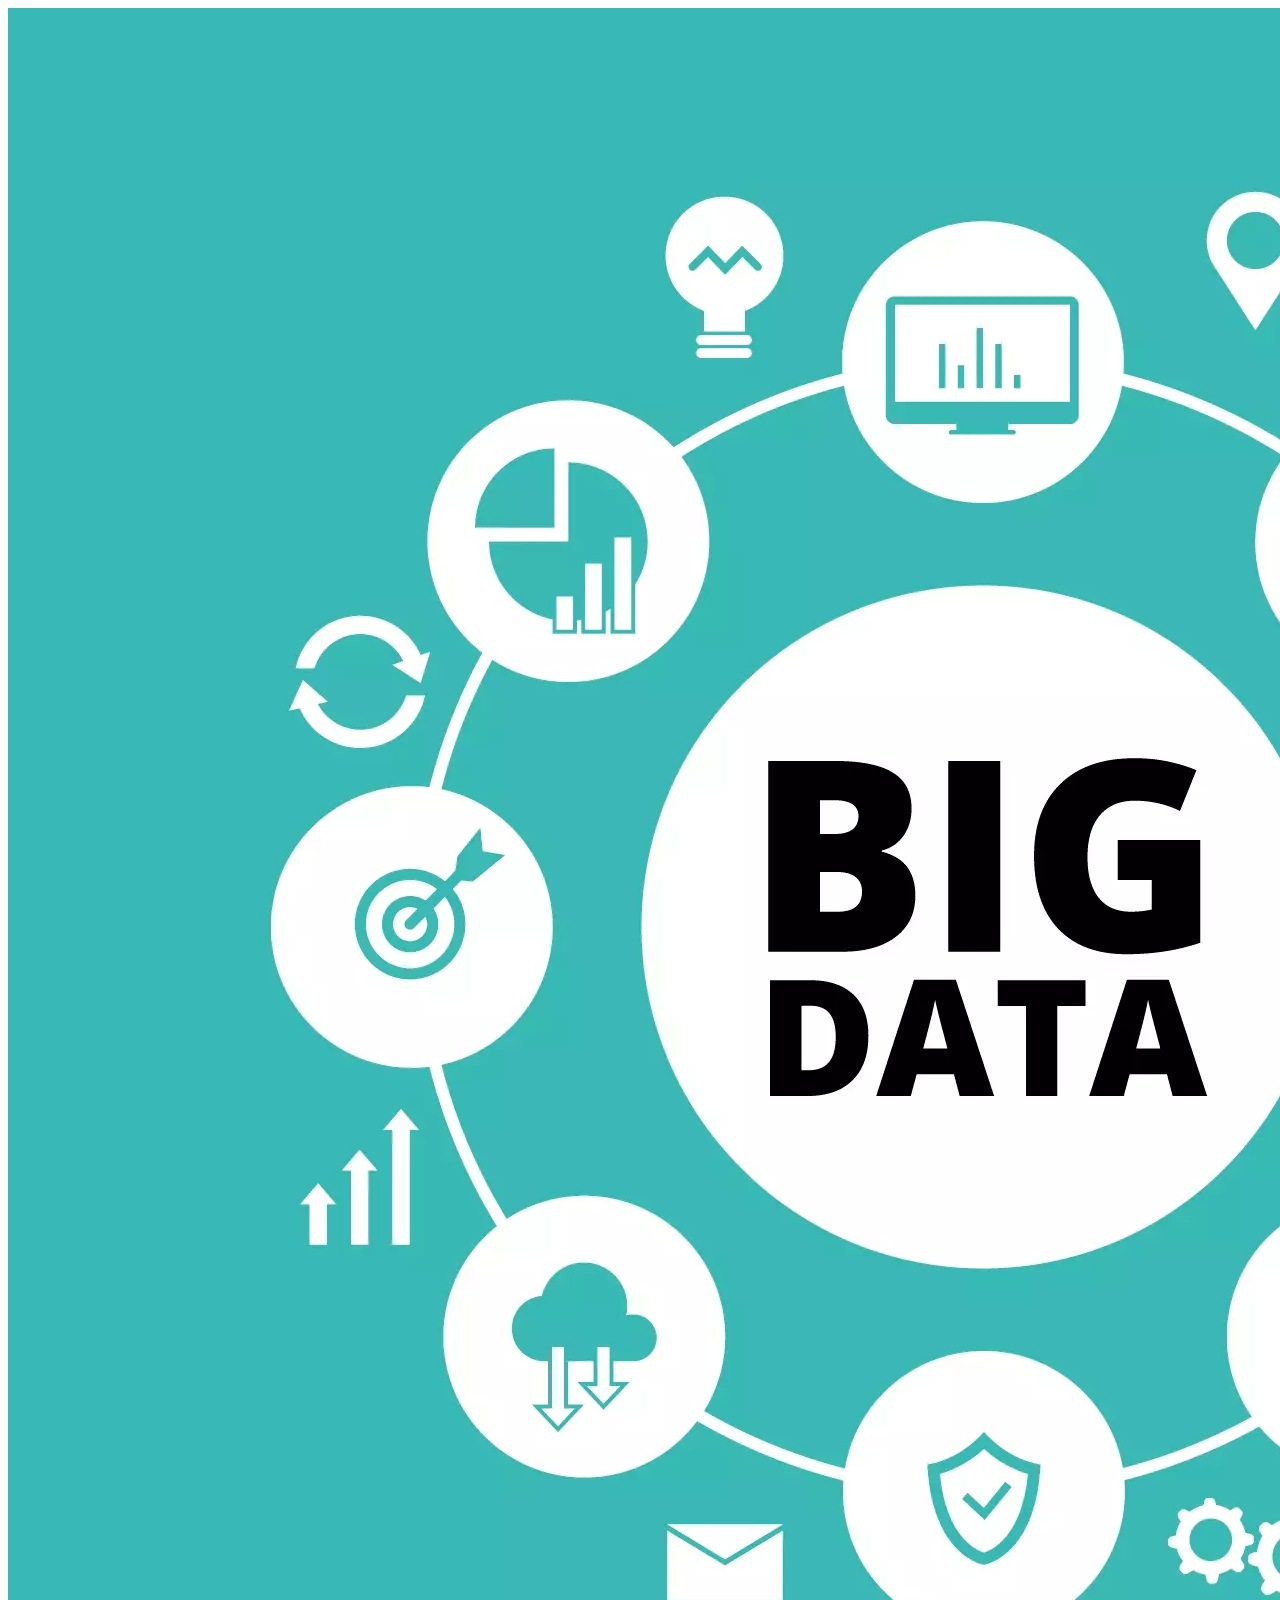
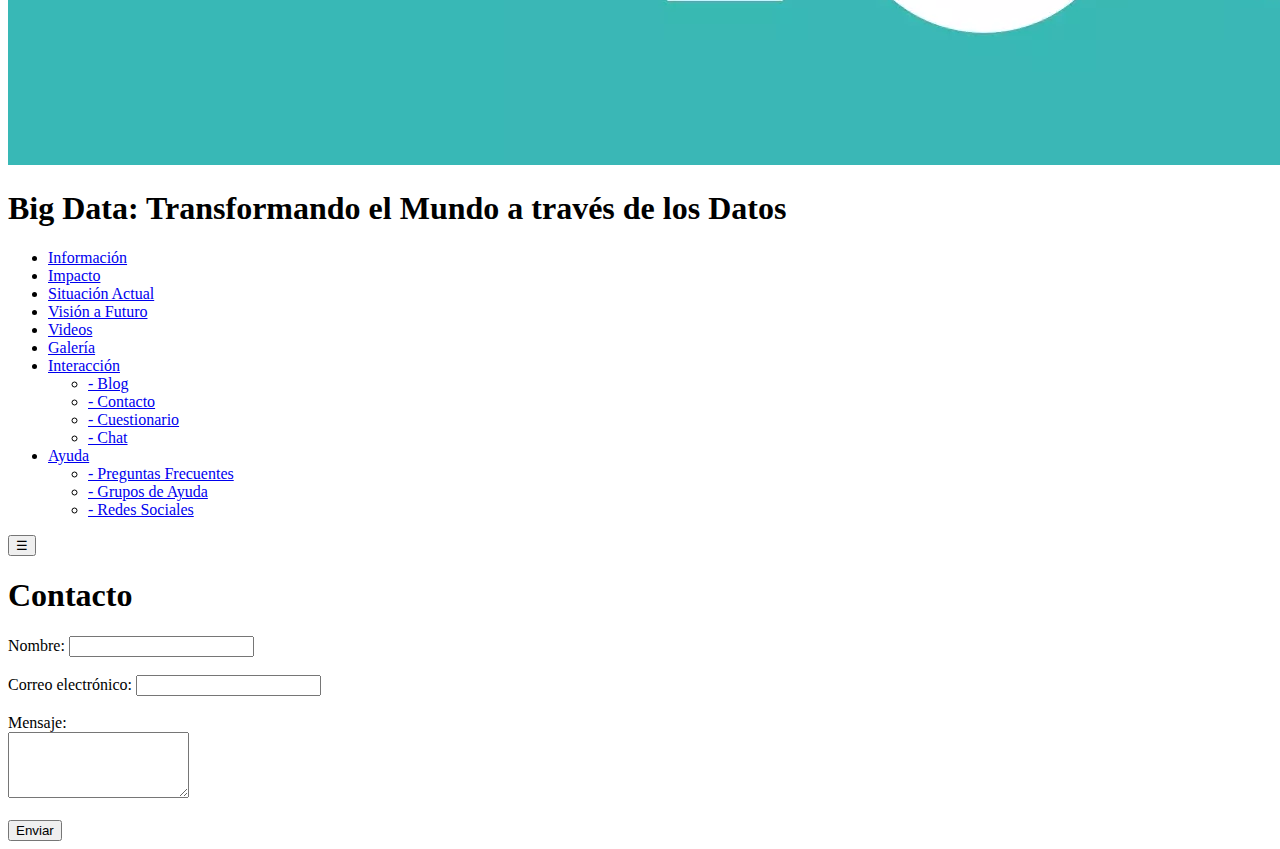
==== contacto.html @ 5dc8a5fa "Add files via upload" ====
<!DOCTYPE html>
<html lang="es">
<head>
  <meta charset="UTF-8">
  <meta name="viewport" content="width=device-width, initial-scale=1.0">
  <title>Contacto</title>
  <link rel="stylesheet" href="styles.css">
</head>
<body>
  <header>
    <div class="logo">
      <img src="img/logo.webp" alt="Logo">
    </div>
    <h1>Big Data: Transformando el Mundo a través de los Datos</h1>
    <nav>
      <ul class="menu">
        <li><a href="index_proyecto.html">Información</a></li>
        <li><a href="impacto.html">Impacto</a></li>
        <li><a href="situacion_actual.html">Situación Actual</a></li>
        <li><a href="vision_futuro.html">Visión a Futuro</a></li>
        <li><a href="videos.html">Videos</a></li>
        <li><a href="galeria.html">Galería</a></li>
        <li class="has-submenu">
          <a href="#">Interacción</a>
          <ul class="submenu">
            <li><a href="#">- Blog</a></li>
            <li><a href="#">- Contacto</a></li>
            <li><a href="#">- Cuestionario</a></li>
            <li><a href="#">- Chat</a></li>
          </ul>
        </li>
        <li class="has-submenu">
          <a href="#">Ayuda</a>
          <ul class="submenu">
            <li><a href="preguntas.html">- Preguntas Frecuentes</a></li>
            <li><a href="#">- Grupos de Ayuda</a></li>
            <li><a href="#">- Redes Sociales</a></li>
          </ul>
        </li>
      </ul>
    </nav>
  <button class="sidebar-btn">&#9776;</button>
  </header>
  <h1>Contacto</h1>
  <form action="enviar_email.php" method="post">
    <label for="nombre">Nombre:</label>
    <input type="text" id="nombre" name="nombre" required><br><br>
    
    <label for="email">Correo electrónico:</label>
    <input type="email" id="email" name="email" required><br><br>
    
    <label for="mensaje">Mensaje:</label><br>
    <textarea id="mensaje" name="mensaje" rows="4" required></textarea><br><br>
    
    <button type="submit">Enviar</button>
  </form>
</body>
</html>
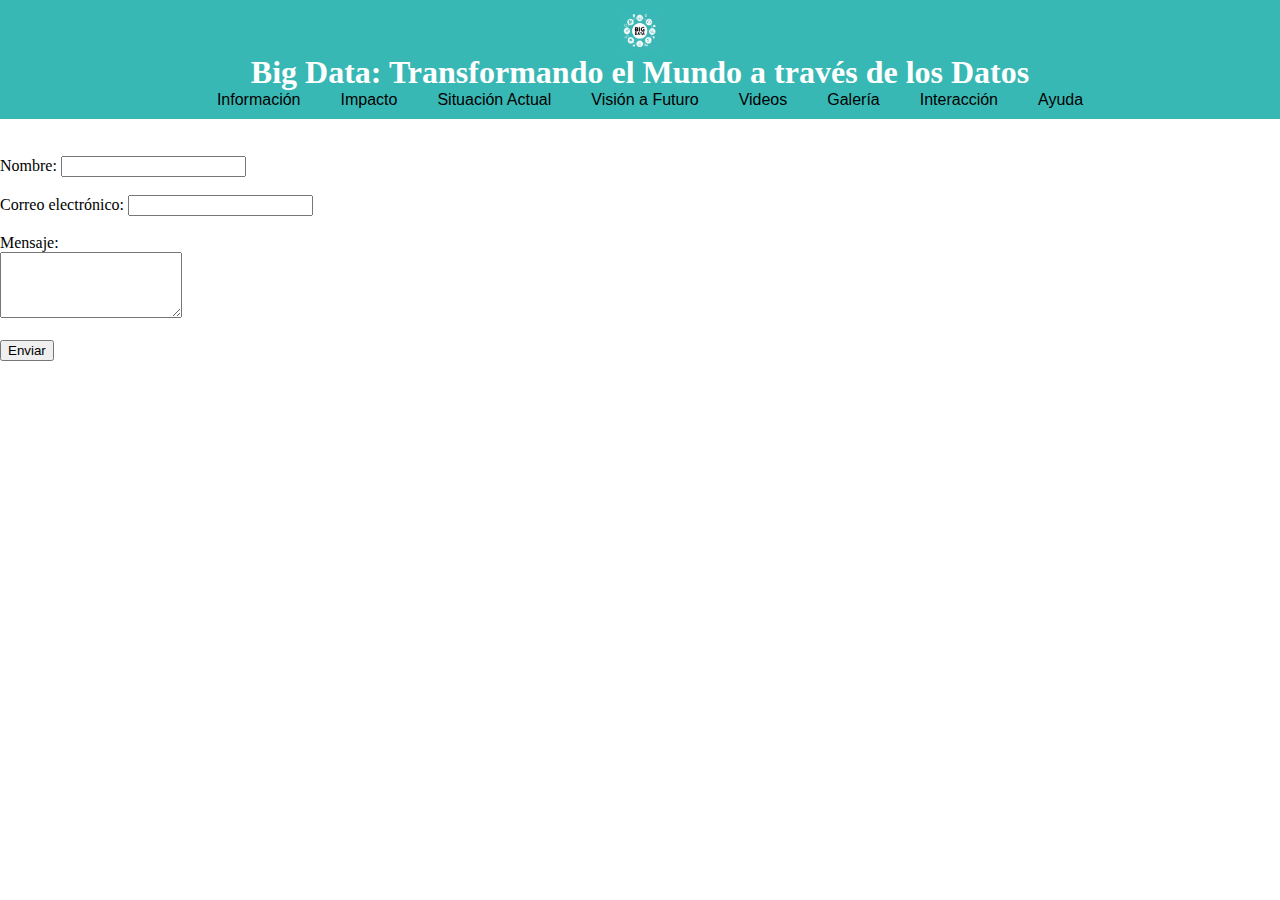
==== commit a66adf32: "Update contacto.html" ====
--- a/contacto.html
+++ b/contacto.html
@@ -4,7 +4,7 @@
   <meta charset="UTF-8">
   <meta name="viewport" content="width=device-width, initial-scale=1.0">
   <title>Contacto</title>
-  <link rel="stylesheet" href="styles.css">
+  <link rel="stylesheet" href="contacto.css">
 </head>
 <body>
   <header>
--- a/contacto.css
+++ b/contacto.css
@@ -0,0 +1,368 @@
+
+body {
+  margin: 0;
+  font-family: Poppins;
+}
+
+header {
+  background-color: #37B8B4;
+  display: flex;
+  flex-direction: column; /* Para apilar elementos verticalmente */
+  align-items: center; /* Para centrar horizontalmente */
+  padding: 10px 20px;
+  position: relative; /* Ajuste de posición */
+  z-index: 2; /* Ajuste de índice z */
+}
+/* Estilos  de la lista de navegacion */
+.logo img {
+  height: 40px; /* Ajusta el tamaño del logo según tu necesidad */
+}
+
+h1 {
+  margin-top: 1vw; /* Espacio encima del título */
+  color: white;
+}
+
+
+
+.sectitle{
+  padding: 20px; /* Ajusta el valor según tu preferencia */
+  color: #333;
+}
+
+nav ul {
+  list-style-type: none;
+  margin: 0;
+  padding: 0;
+  display: flex; /* Cambio a flexbox */
+  justify-content: center; /* Para centrar los elementos */
+}
+
+nav ul li {
+  display: inline-block;
+  margin-left: 20px;
+  position: relative; /* Para las subsecciones */
+}
+
+nav ul li a {
+    font-family: "Poppins", sans-serif;
+    font-weight: 500;
+    font-style: normal;
+    text-decoration: none;
+    color: black;
+    padding: 5px 10px;
+}
+
+nav ul li a:hover {
+  color: aqua;
+}
+
+.submenu {
+  display: none;
+  position: absolute;
+  background-color: #37B8B4;
+  top: 100%;
+  left: 0;
+  padding: 10px;
+  z-index: 1; /* Ajuste de índice z */
+}
+
+.submenu a {
+  color: white; /* Color de la letra para las subsecciones */
+}
+
+.submenu li {
+  margin: 5px 0;
+}
+
+.has-submenu:hover .submenu {
+  display: block;
+}
+
+.sidebar-btn {
+  font-size: 20px;
+  color: white;
+  background-color: transparent;
+  cursor: pointer;
+  display: none;
+  border-radius: 1vw;
+  border-color: aqua;
+  position: relative; /* Ajuste de posición */
+  z-index: 2; /* Ajuste de índice z */
+}
+
+/* Estilos para pantallas pequeñas */
+@media screen and (max-width: 800px) {
+  nav ul {
+    display: none;
+    position: absolute;
+    top: 50px; /* Ajusta según el tamaño de tu barra de navegación */
+    left: 0;
+    background-color: #37B8B4;
+    width: 100%;
+    text-align: center;
+    z-index: 1; /* Para que esté por encima del botón del sidebar */
+  }
+
+  nav ul.show {
+    display: flex;
+    flex-direction: column;
+  }
+
+  nav ul li {
+    display: block;
+    margin: 5px 0;
+  }
+
+  .has-submenu {
+    position: static;
+  }
+
+  .submenu {
+    position: static;
+    display: block;
+    background-color: transparent;
+  }
+
+  .sidebar-btn {
+    display: block; /* Muestra el botón en pantallas pequeñas */
+    position: absolute; /* Ajuste de posición */
+    top: 10px; /* Ajuste de posición */
+    right: 20px; /* Ajuste de posición */
+  }
+}
+
+
+/* Fin de Estilos paar hover de la lista de navegacion */
+
+section {
+  padding: 20px;
+}
+
+h2 {
+  padding: 2vw;
+  color: #333;
+}
+
+article {
+  margin-bottom: 20px;
+  padding:2vw;
+}
+
+.cont_impacto{
+  background-color: white;
+  padding: 20px;
+  max-width: 100%;
+  margin: 0 auto;
+  word-wrap: break-word;
+}
+
+img {
+  max-width: 100%;
+  height: auto;
+}
+
+.inflsociedad{
+  background-color: white;
+  display: flex;
+  position: relative;
+  max-width: 100%;
+}
+
+.videox{
+  flex-grow: 1;
+  max-width: 100%;
+  height: auto;
+  padding: 1rem;
+  background-color: #D1EEF0;
+  margin: 0 auto;
+}
+
+.vidtext{
+  flex-grow: 1;
+  display: flex;
+  padding: 10px 20px;
+  background-color: #D1EEF0;
+  line-height: 1.5rem;
+  margin: 0 auto ;
+  max-width: 100%;
+  height: auto;
+  
+}
+
+@media screen and (max-width: 601px) {
+  .inflsociedad {
+    flex-direction: column;
+    word-wrap: break-word;
+  }
+  
+  .videox, .vidtext {
+    width: 100%;
+    padding: 0 0 10px 10px;
+    margin: 0;
+  }
+
+  .vidtext{
+    word-wrap: break-word;
+    overflow-wrap: break-word;
+    font-size: 100%;
+  }
+
+  iframe{
+    max-width: 100%;
+    height: auto;
+  }
+  .column img {
+    max-width: 100% !important;
+    height: auto !important;
+  }
+}
+
+
+footer {
+  background-color: #37B8B4;
+  color: #fff;
+  padding: 20px;
+  text-align: center;
+}
+.contenedor-padre {
+    display: flex;
+    
+  }
+  
+  .contenedor1 {
+    width: 25%; /* Ancho del primer contenedor */
+    margin-right: 5px; /* Espacio entre los contenedores */
+  }
+  
+  .contenedor2 {
+    width: 75%; /* Ancho del segundo contenedor */
+  }
+  .contenido1
+  {
+    width :55%;
+  }
+.contenido2 {
+    padding: 10px;
+  width: 45%;
+
+}
+  
+  .objetivos h1{
+    font: 100%;
+
+  }
+  .objetivos {
+    justify-content: space-between; /* Distribuye los elementos uniformemente a lo largo del contenedor */
+    display: flex;
+  }
+  
+  .columna {
+    width: 50%; /* Ancho de cada columna */
+    padding: 10px; /* Espacio interno de cada columna */
+    margin: 0; /* Elimina el margen */
+
+  }
+  
+  .navbar-toggler{
+    background-color: aquamarine;
+  }
+
+  .columnas {
+    display: flex;
+    justify-content: space-between;
+  }
+  
+  .row {
+    display: flex;
+    flex-wrap: wrap;
+    margin: 0 -15px; /* Margen negativo para compensar el padding de las columnas */
+  }
+  
+  .column {
+    flex: 1;
+    padding: 0 15px; /* Espacio entre columnas */
+  }
+  
+  /* Establece un ancho máximo para las imágenes */
+
+  .column img {
+    max-width: 50%;
+  height: auto;
+  }
+
+  .caja {
+    background-color: #f2f2f2;
+    padding: 20px;
+    margin-bottom: 20px;
+  }
+
+  .caja h2 {
+    color: #333;
+    margin-bottom: 10px;
+  }
+
+  .caja p {
+    color: #666;
+    line-height: 1.6;
+  }
+
+  .imagen-container {
+    padding: 2em;
+    background-color:#D1EEF0;
+    text-align: center; /* Para centrar horizontalmente */
+  }
+  
+  .imagen-bigdata {
+    max-width: 95%;
+    height: auto;
+    display: inline-block; /* Para que el contenedor tenga el tamaño de la imagen */
+  }
+  #videos {
+    display: grid;
+    grid-template-columns: repeat(2, 1fr);
+    grid-template-rows: auto auto;
+    grid-gap: 20px;
+}
+
+.video {
+    border: 1px solid #ccc;
+    padding: 10px;
+}
+
+.video h2 {
+    margin-top: 0;
+}
+
+main {
+  padding: 20px;
+}
+
+main {
+  padding: 20px;
+}
+
+h1 {
+  margin: 0;
+}
+
+.gallery {
+  display: flex;
+}
+
+
+
+.image {
+  flex: 1;
+  margin: 10px;
+  border: 1px solid #ccc;
+  box-sizing: border-box; /* Ajuste del tamaño total con borde */
+}
+
+.image img {
+  display: block;
+  width: 100%; /* Hacer que la imagen ocupe todo el ancho del contenedor */
+  
+
+height: auto;
+}